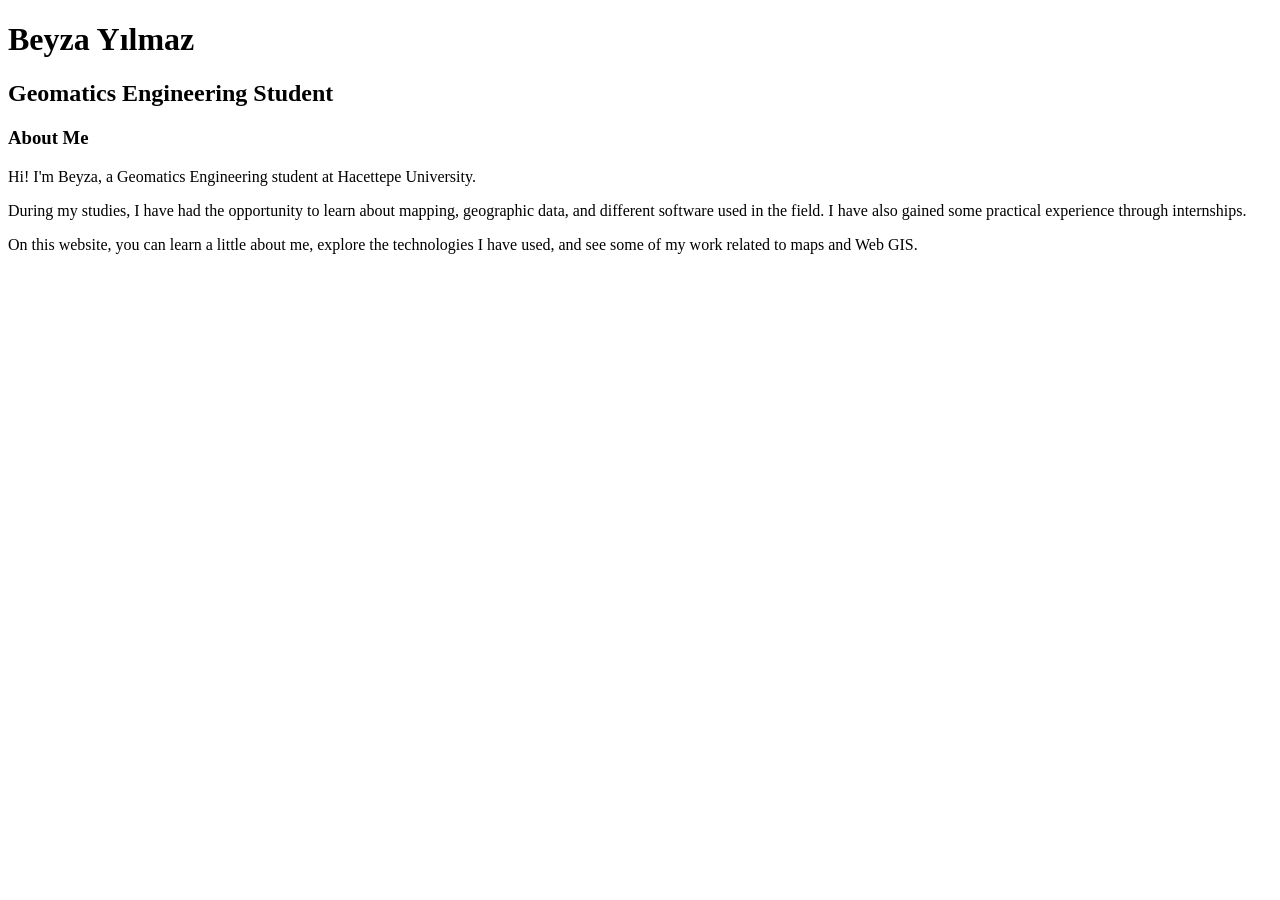
==== index.html @ b854c35e "Initial commit: Add Web GIS website and maps" ====
<!DOCTYPE html>
<html lang="en">
<head>
    <meta charset="UTF-8">
    <meta name="viewport" content="width=device-width, initial-scale=1.0">
    <title>Beyza Yılmaz | Personal Website</title>
</head>
<body>
    <h1>Beyza Yılmaz</h1>
    <h2>Geomatics Engineering Student</h2>

    <h3>About Me</h3>

    <p>
        Hi! I'm Beyza, a Geomatics Engineering student at Hacettepe University.
    </p>

    <p>
        During my studies, I have had the opportunity to learn about mapping,
        geographic data, and different software used in the field. I have also
        gained some practical experience through internships.
    </p>

    <p>
        On this website, you can learn a little about me, explore the
        technologies I have used, and see some of my work related to maps
        and Web GIS.
    </p>
</body>
</html>
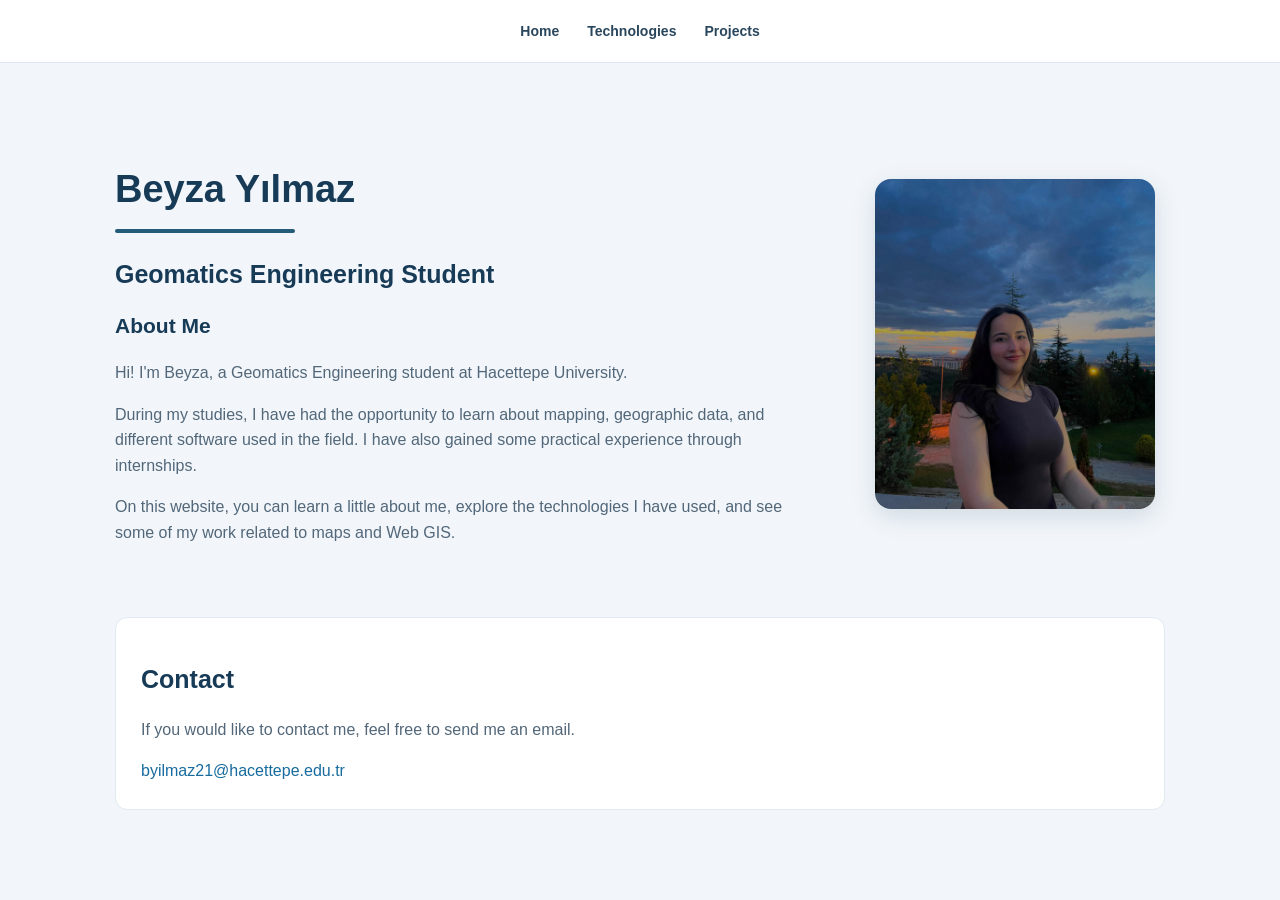
==== commit a2697414: "Improve website layout and styling" ====
--- a/index.html
+++ b/index.html
@@ -4,27 +4,59 @@
     <meta charset="UTF-8">
     <meta name="viewport" content="width=device-width, initial-scale=1.0">
     <title>Beyza Yılmaz | Personal Website</title>
+    <link rel="stylesheet" href="style.css">
 </head>
+
 <body>
-    <h1>Beyza Yılmaz</h1>
-    <h2>Geomatics Engineering Student</h2>
+    <nav>
+        <a href="index.html">Home</a>
+        <a href="technologies.html">Technologies</a>
+        <a href="projects.html">Projects</a>
+    </nav>
 
-    <h3>About Me</h3>
+    <main class="home-container">
+        <section class="hero">
+            <div class="hero-text">
+                <h1>Beyza Yılmaz</h1>
+                <div class="animated-line"></div>
 
-    <p>
-        Hi! I'm Beyza, a Geomatics Engineering student at Hacettepe University.
-    </p>
+                <h2>Geomatics Engineering Student</h2>
 
-    <p>
-        During my studies, I have had the opportunity to learn about mapping,
-        geographic data, and different software used in the field. I have also
-        gained some practical experience through internships.
-    </p>
+                <h3>About Me</h3>
 
-    <p>
-        On this website, you can learn a little about me, explore the
-        technologies I have used, and see some of my work related to maps
-        and Web GIS.
-    </p>
+                <p>
+                    Hi! I'm Beyza, a Geomatics Engineering student at
+                    Hacettepe University.
+                </p>
+
+                <p>
+                    During my studies, I have had the opportunity to learn
+                    about mapping, geographic data, and different software
+                    used in the field. I have also gained some practical
+                    experience through internships.
+                </p>
+
+                <p>
+                    On this website, you can learn a little about me,
+                    explore the technologies I have used, and see some
+                    of my work related to maps and Web GIS.
+                </p>
+            </div>
+
+            <div class="hero-image">
+                <img src="images/profil.jpg" alt="Beyza Yılmaz">
+            </div>
+        </section>
+
+        <section id="contact" class="contact-section">
+            <h2>Contact</h2>
+            <p>
+                If you would like to contact me, feel free to send me an email.
+            </p>
+            <a href="mailto:byilmaz21@hacettepe.edu.tr">
+                byilmaz21@hacettepe.edu.tr
+            </a>
+        </section>
+    </main>
 </body>
-</html>
+</html>
--- a/style.css
+++ b/style.css
@@ -0,0 +1,347 @@
+/* GENERAL SETTINGS */
+
+* {
+    box-sizing: border-box;
+}
+
+body {
+    margin: 0;
+    font-family: Arial, Helvetica, sans-serif;
+    color: #263b4d;
+    background-color: #f2f6fa;
+    line-height: 1.6;
+}
+
+h1,
+h2,
+h3 {
+    color: #173b57;
+    line-height: 1.3;
+}
+
+h1 {
+    font-size: 38px;
+}
+
+h2 {
+    font-size: 25px;
+}
+
+h3 {
+    font-size: 21px;
+}
+
+p {
+    color: #526779;
+}
+
+img {
+    max-width: 100%;
+}
+
+
+/* NAVIGATION */
+
+nav {
+    display: flex;
+    justify-content: center;
+    align-items: center;
+    flex-wrap: wrap;
+    gap: 28px;
+    padding: 20px;
+    background-color: #ffffff;
+    border-bottom: 1px solid #dce7f0;
+}
+
+nav a {
+    color: #29465c;
+    text-decoration: none;
+    font-size: 14px;
+    font-weight: bold;
+    transition: color 0.3s ease;
+}
+
+nav a:hover {
+    color: #1675b9;
+}
+
+
+/* HOME PAGE */
+
+.home-container {
+    max-width: 1100px;
+    margin: 40px auto;
+    padding: 0 25px;
+}
+
+.hero {
+    display: flex;
+    align-items: center;
+    justify-content: space-between;
+    gap: 45px;
+    padding: 30px 0;
+}
+
+.hero-text {
+    flex: 1;
+}
+
+.hero-text h1 {
+    margin-bottom: 8px;
+}
+
+.hero-text h2 {
+    margin-top: 25px;
+}
+
+.hero-image {
+    flex: 0 0 300px;
+    text-align: center;
+}
+
+.hero-image img {
+    width: 280px;
+    height: 330px;
+    object-fit: cover;
+    border-radius: 16px;
+    box-shadow: 0 8px 24px rgba(23, 59, 87, 0.15);
+}
+
+.animated-line {
+    width: 0;
+    height: 4px;
+    margin: 15px 0 25px;
+    background-color: #245b78;
+    border-radius: 5px;
+    animation: lineExpand 1.5s ease forwards;
+}
+
+@keyframes lineExpand {
+    from {
+        width: 0;
+    }
+
+    to {
+        width: 180px;
+    }
+}
+
+.contact-section {
+    margin-top: 25px;
+    padding: 25px;
+    background-color: #ffffff;
+    border-radius: 12px;
+    border: 1px solid #e0eaf2;
+}
+
+.contact-section a {
+    color: #176b9e;
+    text-decoration: none;
+}
+
+.contact-section a:hover {
+    text-decoration: underline;
+}
+
+
+/* TECHNOLOGIES PAGE */
+
+.technologies-container {
+    max-width: 1100px;
+    margin: 35px auto;
+    padding: 20px;
+}
+
+.technologies-page h1 {
+    text-align: center;
+}
+
+.intro {
+    max-width: 850px;
+    margin: 0 auto 30px;
+    text-align: center;
+    line-height: 1.8;
+}
+
+.table-container {
+    width: 100%;
+    overflow-x: auto;
+}
+
+.technologies-page table {
+    width: 100%;
+    border-collapse: collapse;
+    background-color: #ffffff;
+    box-shadow: 0 4px 18px rgba(25, 57, 78, 0.08);
+}
+
+.technologies-page th,
+.technologies-page td {
+    padding: 15px;
+    text-align: left;
+    vertical-align: middle;
+    border: 1px solid #d9e2ec;
+}
+
+.technologies-page th {
+    background-color: #245b78;
+    color: #ffffff;
+}
+
+.technologies-page tbody tr {
+    transition: background-color 0.3s ease;
+}
+
+.technologies-page tbody tr:hover {
+    background-color: #eef6f8;
+}
+
+.technologies-page td img {
+    display: block;
+    width: 100px;
+    height: 75px;
+    margin: auto;
+    object-fit: contain;
+}
+
+footer {
+    margin-top: 30px;
+    padding: 20px;
+    text-align: center;
+    color: #64748b;
+    font-size: 13px;
+}
+
+
+/* PROJECTS PAGE */
+
+.projects-container {
+    max-width: 1200px;
+    margin: 35px auto;
+    padding: 0 25px;
+}
+
+.projects-page h1 {
+    color: #245b78;
+}
+
+.projects-page h2 {
+    color: #34495e;
+}
+
+.projects-page p {
+    line-height: 1.7;
+}
+
+.legend {
+    display: flex;
+    flex-wrap: wrap;
+    gap: 16px;
+    margin: 15px 0 25px;
+}
+
+.legend span {
+    display: inline-flex;
+    align-items: center;
+    gap: 6px;
+    color: #526779;
+}
+
+.dot {
+    display: inline-block;
+    width: 12px;
+    height: 12px;
+    border-radius: 50%;
+}
+
+.historical {
+    background-color: #2878b5;
+}
+
+.park {
+    background-color: #27966b;
+}
+
+.theatre {
+    background-color: #d85b91;
+}
+
+.cafe {
+    background-color: #e67e22;
+}
+
+.shop {
+    background-color: #805ad5;
+}
+
+.note {
+    color: #586773;
+    font-size: 14px;
+}
+
+#openlayers-map,
+#leaflet-map {
+    width: 100%;
+    height: 430px;
+    margin-bottom: 35px;
+    overflow: hidden;
+    border: 1px solid #ccd5dc;
+    border-radius: 10px;
+}
+
+
+/* RESPONSIVE DESIGN */
+
+@media (max-width: 700px) {
+    nav {
+        gap: 18px;
+        padding: 16px;
+    }
+
+    h1 {
+        font-size: 30px;
+    }
+
+    h2 {
+        font-size: 22px;
+    }
+
+    .home-container,
+    .projects-container {
+        padding: 0 16px;
+    }
+
+    .hero {
+        flex-direction: column-reverse;
+        align-items: stretch;
+        gap: 20px;
+    }
+
+    .hero-image {
+        flex: auto;
+    }
+
+    .hero-image img {
+        width: 220px;
+        height: 260px;
+    }
+
+    .technologies-container {
+        margin: 20px auto;
+        padding: 10px;
+    }
+
+    .technologies-page table {
+        min-width: 600px;
+    }
+
+    .technologies-page th,
+    .technologies-page td {
+        padding: 10px;
+    }
+
+    #openlayers-map,
+    #leaflet-map {
+        height: 350px;
+    }
+}
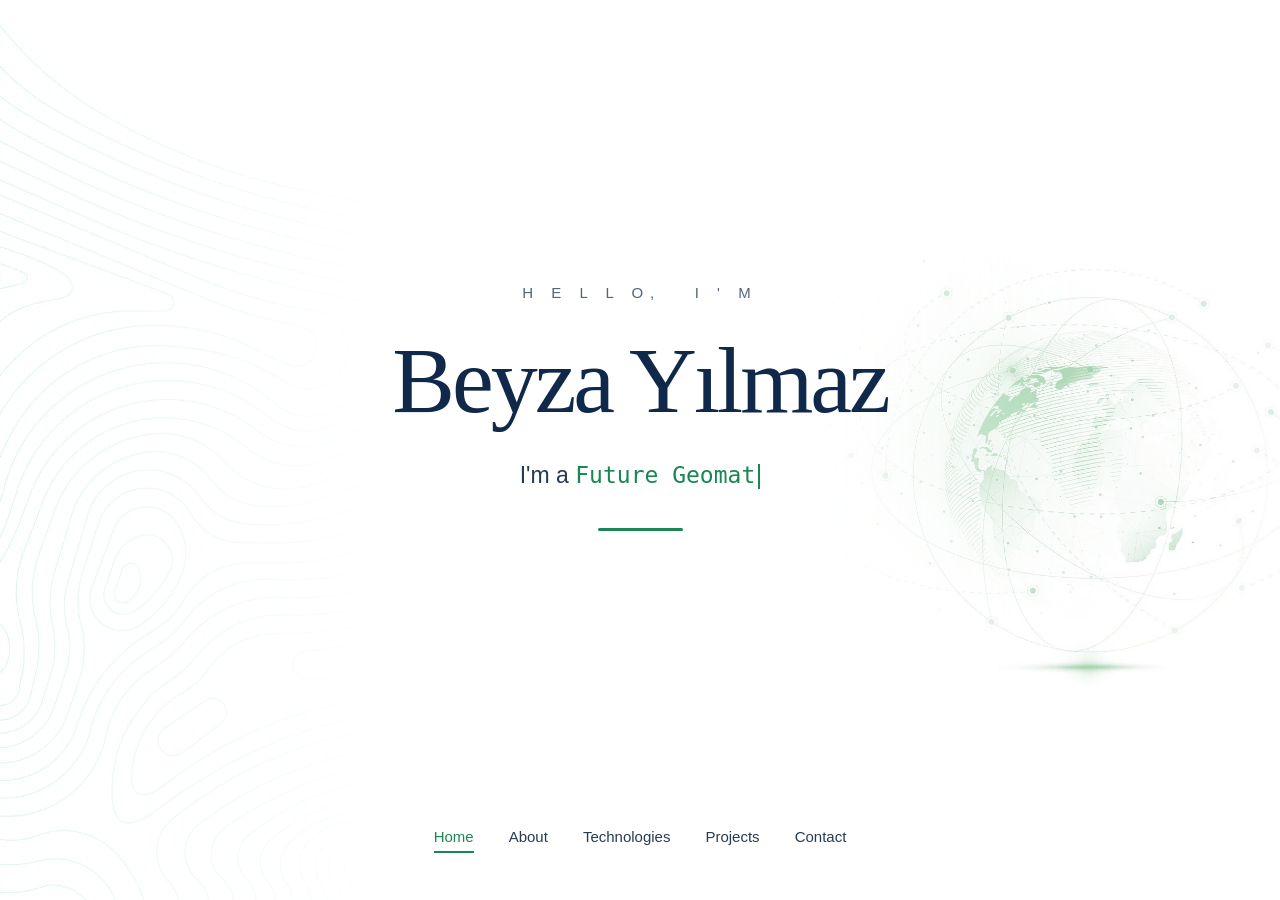
==== commit f8bd45ee: "Redesign and improve website" ====
--- a/index.html
+++ b/index.html
@@ -4,59 +4,261 @@
     <meta charset="UTF-8">
     <meta name="viewport" content="width=device-width, initial-scale=1.0">
     <title>Beyza Yılmaz | Personal Website</title>
-    <link rel="stylesheet" href="style.css">
+
+    <style>
+        * {
+            margin: 0;
+            padding: 0;
+            box-sizing: border-box;
+        }
+
+        body {
+            font-family: Arial, sans-serif;
+            background: #fff;
+            color: #10294b;
+        }
+
+        .home {
+            min-height: 100vh;
+            min-height: 100svh;
+            position: relative;
+            display: flex;
+            align-items: center;
+            justify-content: center;
+            overflow: hidden;
+            padding: 40px 20px 125px;
+        }
+
+        /* Decorative images */
+        .left-image {
+            position: absolute;
+            left: 0;
+            top: 0;
+            height: 100%;
+            width: 32%;
+            object-fit: cover;
+            object-position: left center;
+            opacity: 0.45;
+            pointer-events: none;
+            mask-image: linear-gradient(to right, black, transparent);
+            -webkit-mask-image: linear-gradient(to right, black, transparent);
+        }
+
+        .globe-image {
+            position: absolute;
+            right: -65px;
+            top: 50%;
+            transform: translateY(-50%);
+            width: min(43vw, 570px);
+            height: auto;
+            opacity: 0.55;
+            pointer-events: none;
+            mask-image: linear-gradient(to left, black 50%, transparent);
+            -webkit-mask-image: linear-gradient(to left, black 50%, transparent);
+        }
+
+        /* Main introduction */
+        .intro {
+            position: relative;
+            z-index: 1;
+            text-align: center;
+            width: 100%;
+            max-width: 900px;
+        }
+
+        .hello {
+            font-size: 15px;
+            letter-spacing: 7px;
+            margin-bottom: 25px;
+            color: #53657a;
+        }
+
+        h1 {
+            font-family: Georgia, "Times New Roman", serif;
+            font-weight: normal;
+            font-size: clamp(48px, 7.5vw, 94px);
+            letter-spacing: -3px;
+            margin-bottom: 28px;
+        }
+
+        .subtitle {
+            font-size: clamp(16px, 2.1vw, 23px);
+            color: #263b54;
+            min-height: 34px;
+        }
+
+        #typed-text {
+            color: #198754;
+            font-family: monospace;
+        }
+
+        .cursor {
+            display: inline-block;
+            width: 2px;
+            height: 25px;
+            background: #198754;
+            margin-left: 3px;
+            vertical-align: middle;
+            animation: blink 0.8s steps(2, start) infinite;
+        }
+
+        .accent-line {
+            width: 85px;
+            height: 3px;
+            background: #198754;
+            margin: 32px auto 0;
+            border-radius: 5px;
+        }
+
+        /* Bottom navigation */
+        .navigation {
+            position: absolute;
+            z-index: 2;
+            bottom: 45px;
+            left: 0;
+            width: 100%;
+            display: flex;
+            justify-content: center;
+            align-items: center;
+            flex-wrap: wrap;
+            gap: 35px;
+            padding: 0 20px;
+        }
+
+        .navigation a {
+            position: relative;
+            text-decoration: none;
+            color: #263b54;
+            font-size: 15px;
+            padding: 10px 0;
+            transition: color 0.25s ease;
+        }
+
+        .navigation a::after {
+            content: "";
+            position: absolute;
+            bottom: 2px;
+            left: 0;
+            width: 0;
+            height: 2px;
+            background: #198754;
+            transition: width 0.3s ease;
+        }
+
+        .navigation a:hover,
+        .navigation a.active {
+            color: #198754;
+        }
+
+        .navigation a:hover::after,
+        .navigation a.active::after {
+            width: 100%;
+        }
+
+        @keyframes blink {
+            50% { opacity: 0; }
+        }
+
+        /* Responsive layout */
+        @media (max-width: 650px) {
+            .home {
+                padding-bottom: 145px;
+            }
+
+            h1 {
+                letter-spacing: -1.5px;
+            }
+
+            .hello {
+                font-size: 12px;
+                letter-spacing: 5px;
+            }
+
+            .left-image {
+                width: 40%;
+                opacity: 0.3;
+            }
+
+            .globe-image {
+                width: 65vw;
+                right: -100px;
+                opacity: 0.25;
+            }
+
+            .navigation {
+                bottom: 20px;
+                gap: 12px 22px;
+            }
+
+            .navigation a {
+                font-size: 13px;
+            }
+        }
+
+        @media (prefers-reduced-motion: reduce) {
+            .cursor {
+                animation: none;
+            }
+
+            .navigation a,
+            .navigation a::after {
+                transition: none;
+            }
+        }
+    </style>
 </head>
 
 <body>
-    <nav>
-        <a href="index.html">Home</a>
-        <a href="technologies.html">Technologies</a>
-        <a href="projects.html">Projects</a>
-    </nav>
-
-    <main class="home-container">
-        <section class="hero">
-            <div class="hero-text">
-                <h1>Beyza Yılmaz</h1>
-                <div class="animated-line"></div>
-
-                <h2>Geomatics Engineering Student</h2>
-
-                <h3>About Me</h3>
-
-                <p>
-                    Hi! I'm Beyza, a Geomatics Engineering student at
-                    Hacettepe University.
-                </p>
-
-                <p>
-                    During my studies, I have had the opportunity to learn
-                    about mapping, geographic data, and different software
-                    used in the field. I have also gained some practical
-                    experience through internships.
-                </p>
-
-                <p>
-                    On this website, you can learn a little about me,
-                    explore the technologies I have used, and see some
-                    of my work related to maps and Web GIS.
-                </p>
-            </div>
-
-            <div class="hero-image">
-                <img src="images/profil.jpg" alt="Beyza Yılmaz">
-            </div>
+    <main class="home">
+
+        <img
+            src="images/leftside.jpg"
+            alt=""
+            class="left-image"
+        >
+
+        <img
+            src="images/globe.jpg"
+            alt=""
+            class="globe-image"
+        >
+
+        <section class="intro">
+            <p class="hello">H E L L O, &nbsp; I ' M</p>
+
+            <h1>Beyza Yılmaz</h1>
+
+            <p class="subtitle">
+                I'm a <span id="typed-text"></span><span class="cursor"></span>
+            </p>
+
+            <div class="accent-line"></div>
         </section>
 
-        <section id="contact" class="contact-section">
-            <h2>Contact</h2>
-            <p>
-                If you would like to contact me, feel free to send me an email.
-            </p>
-            <a href="mailto:byilmaz21@hacettepe.edu.tr">
-                byilmaz21@hacettepe.edu.tr
-            </a>
-        </section>
+        <nav class="navigation">
+            <a href="index.html" class="active">Home</a>
+            <a href="about.html">About</a>
+            <a href="technologies.html">Technologies</a>
+            <a href="projects.html">Projects</a>
+            <a href="contact.html">Contact</a>
+        </nav>
+
     </main>
+
+    <script>
+        const message = "Future Geomatics Engineer";
+        const typedText = document.getElementById("typed-text");
+        let letter = 0;
+
+        function typeWriter() {
+            if (letter < message.length) {
+                typedText.textContent += message.charAt(letter);
+                letter++;
+                setTimeout(typeWriter, 80);
+            }
+        }
+
+        window.addEventListener("load", typeWriter);
+    </script>
 </body>
 </html>
